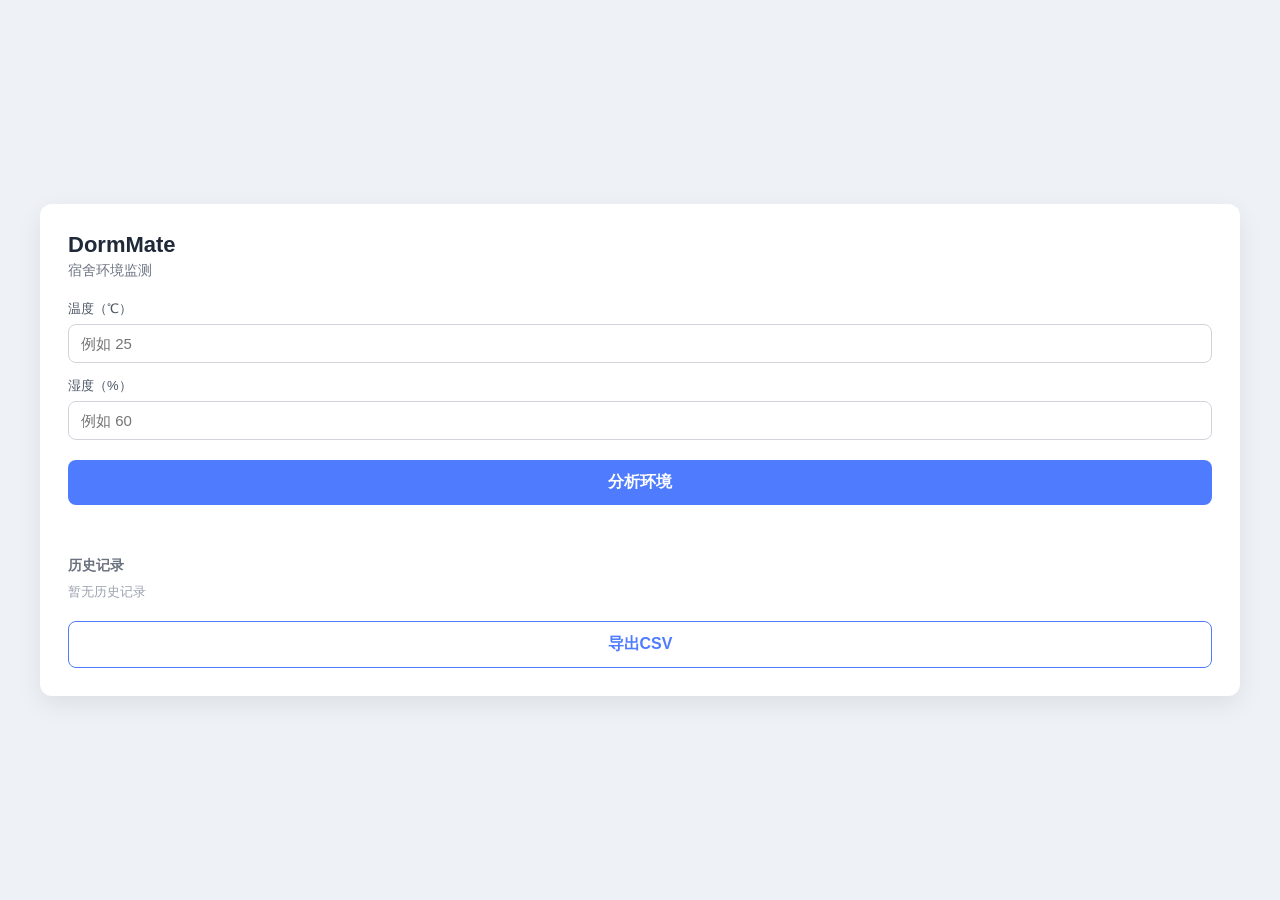
==== web/index.html @ 6cca16c0 "M2 基础宿舍监测页面，温湿度展示，导出报表（初始可运行版本） Co-Authored-By: Claude Code <noreply@anthropic.com>" ====
<!DOCTYPE html>
<html lang="zh-CN">
<head>
  <meta charset="UTF-8" />
  <meta name="viewport" content="width=device-width, initial-scale=1.0" />
  <title>DormMate · 宿舍环境监测</title>
  <link rel="stylesheet" href="style.css" />
</head>
<body>
  <main class="card">
    <h1 class="title">DormMate</h1>
    <p class="subtitle">宿舍环境监测</p>

    <div class="field">
      <label for="temperature">温度（℃）</label>
      <input id="temperature" type="text" inputmode="decimal" placeholder="例如 25" />
    </div>

    <div class="field">
      <label for="humidity">湿度（%）</label>
      <input id="humidity" type="text" inputmode="decimal" placeholder="例如 60" />
    </div>

    <button id="analyzeBtn" type="button">分析环境</button>

    <p id="message" class="message" role="alert"></p>

    <section id="result" class="result" hidden>
      <div class="result-grid">
        <div class="result-col">
          <h2 class="result-title">当前状态</h2>
          <p class="status" id="statusText"></p>
        </div>
        <div class="result-col">
          <h2 class="result-title">建议</h2>
          <p class="advice" id="adviceText"></p>
        </div>
      </div>
    </section>

    <section class="history">
      <h2 class="history-title">历史记录</h2>
      <ul id="historyList" class="history-list"></ul>
      <p id="historyEmpty" class="history-empty">暂无历史记录</p>
    </section>

    <button id="exportBtn" type="button">导出CSV</button>
  </main>

  <script src="script.js"></script>
</body>
</html>
---- web/style.css ----
/* NOVA DormMate C01 · M1 样式 */
* {
  box-sizing: border-box;
  margin: 0;
  padding: 0;
}

body {
  font-family: -apple-system, BlinkMacSystemFont, "Segoe UI", "PingFang SC",
    "Microsoft YaHei", sans-serif;
  background: #eef2f7;
  display: flex;
  justify-content: center;
  align-items: center;
  min-height: 100vh;
  padding: 24px;
}

/* 卡片：自定义圆角 + 阴影（核验点 1） */
.card {
  width: 100%;
  max-width: 1200px;
  background: #fff;
  border-radius: 12px;
  box-shadow: 0 8px 24px rgba(0, 0, 0, 0.08);
  padding: 28px;
}

.title {
  font-size: 22px;
  font-weight: 700;
  color: #1f2937;
}

.subtitle {
  font-size: 14px;
  color: #6b7280;
  margin: 4px 0 20px;
}

.field {
  margin-bottom: 14px;
}

.field label {
  display: block;
  font-size: 13px;
  color: #4b5563;
  margin-bottom: 6px;
}

.field input {
  width: 100%;
  padding: 10px 12px;
  border: 1px solid #d1d5db;
  border-radius: 8px;
  font-size: 15px;
  outline: none;
  transition: border-color 0.15s;
}

.field input:focus {
  border-color: #4f7cff;
}

/* 主按钮：自定义配色 + 悬停加深 + 圆角（核验点 2） */
button#analyzeBtn {
  width: 100%;
  margin-top: 6px;
  padding: 12px;
  border: none;
  border-radius: 8px;
  background: #4f7cff;
  color: #fff;
  font-size: 16px;
  font-weight: 600;
  cursor: pointer;
  transition: background 0.15s;
}

button#analyzeBtn:hover {
  background: #3a63e0;
}

/* 次要按钮：导出CSV（白底描边 + 蓝色文字，与主按钮区分） */
button#exportBtn {
  width: 100%;
  margin-top: 20px;
  padding: 12px;
  border: 1px solid #4f7cff;
  border-radius: 8px;
  background: #fff;
  color: #4f7cff;
  font-size: 16px;
  font-weight: 600;
  cursor: pointer;
  transition: background 0.15s, color 0.15s;
}

button#exportBtn:hover {
  background: #f5f8ff;
}

.message {
  min-height: 20px;
  margin-top: 12px;
  font-size: 13px;
  color: #dc2626;
}

.result {
  margin-top: 16px;
  padding: 16px;
  background: #f5f8ff;
  border-radius: 12px;
}

.result-grid {
  display: flex;
  gap: 24px;
}

.result-col {
  flex: 1;
  min-width: 0;
}

.result-col + .result-col {
  border-left: 1px solid #e5e7eb;
  padding-left: 24px;
}

.result-title,
.history-title {
  font-size: 14px;
  color: #6b7280;
  margin-bottom: 8px;
}

.status,
.advice {
  font-size: 15px;
  line-height: 1.5;
  min-height: 1.5em;
}

.status {
  font-weight: 700;
  color: #1f2937;
}

.advice {
  color: #4f7cff;
}

.history {
  margin-top: 20px;
}

.history-list {
  list-style: none;
  display: flex;
  flex-direction: column;
  gap: 8px;
}

.history-list li {
  display: flex;
  justify-content: space-between;
  align-items: center;
  gap: 8px;
  padding: 10px 12px;
  background: #f9fafb;
  border-radius: 8px;
  font-size: 13px;
  color: #374151;
}

.history-list .time {
  color: #9ca3af;
  flex: 1;
}

.history-list .metrics {
  flex-shrink: 0;
}

.history-empty {
  font-size: 13px;
  color: #9ca3af;
}
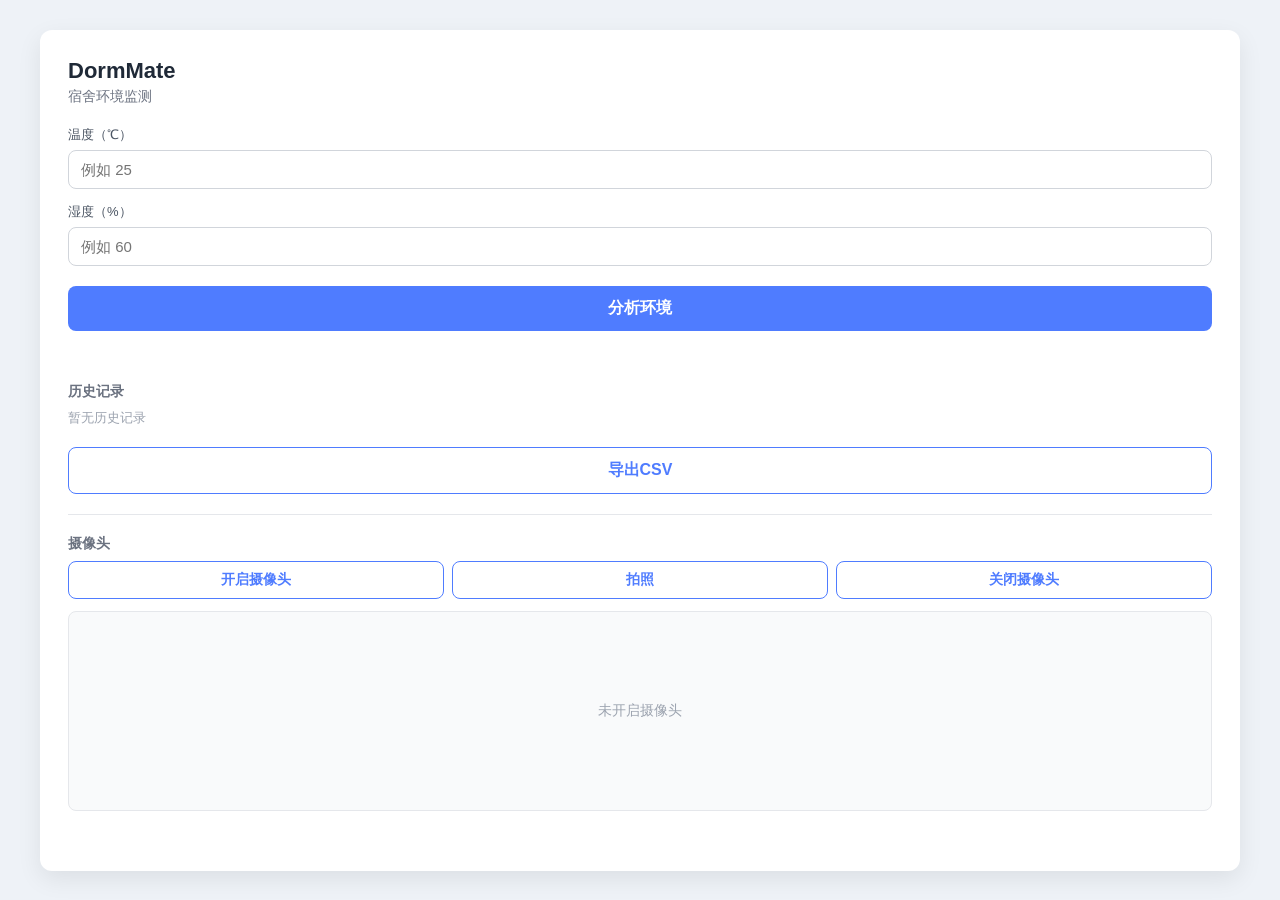
==== commit be3ec61c: "新增摄像头拍照、现场快照功能 Co-Authored-By: Claude Code <noreply@anthropic.com>" ====
--- a/web/index.html
+++ b/web/index.html
@@ -45,6 +45,24 @@
     </section>
 
     <button id="exportBtn" type="button">导出CSV</button>
+
+    <!-- M3 摄像头区域 -->
+    <section class="camera">
+      <h2 class="section-title">摄像头</h2>
+      <div class="media-actions">
+        <button id="startCamBtn" type="button">开启摄像头</button>
+        <button id="captureBtn" type="button">拍照</button>
+        <button id="stopCamBtn" type="button">关闭摄像头</button>
+      </div>
+      <div class="cam-view">
+        <video id="video" class="is-hidden" autoplay playsinline muted></video>
+        <div id="camPlaceholder" class="cam-placeholder">未开启摄像头</div>
+      </div>
+      <canvas id="canvas" hidden></canvas>
+      <div class="photo-preview"><img id="photo" class="is-hidden" alt="照片预览" /></div>
+    </section>
+
+    <p id="mediaMessage" class="media-message" role="alert"></p>
   </main>
 
   <script src="script.js"></script>
--- a/web/style.css
+++ b/web/style.css
@@ -101,6 +101,90 @@
   background: #f5f8ff;
 }
 
+/* ===== M3 · 摄像头 ===== */
+.section-title {
+  font-size: 14px;
+  color: #6b7280;
+  margin-bottom: 8px;
+}
+
+.camera {
+  margin-top: 20px;
+  padding-top: 20px;
+  border-top: 1px solid #e5e7eb;
+}
+
+.media-actions {
+  display: flex;
+  gap: 8px;
+  margin-bottom: 12px;
+}
+
+.media-actions button {
+  flex: 1;
+  padding: 9px 0;
+  border: 1px solid #4f7cff;
+  border-radius: 8px;
+  background: #fff;
+  color: #4f7cff;
+  font-size: 14px;
+  font-weight: 600;
+  cursor: pointer;
+  transition: background 0.15s;
+}
+
+.media-actions button:hover {
+  background: #f5f8ff;
+}
+
+.cam-view {
+  position: relative;
+  width: 100%;
+  min-height: 200px;
+  border-radius: 8px;
+  background: #f9fafb;
+  border: 1px solid #e5e7eb;
+  overflow: hidden;
+}
+
+video#video {
+  width: 100%;
+  min-height: 200px;
+  display: block;
+  object-fit: cover;
+}
+
+.cam-placeholder {
+  position: absolute;
+  inset: 0;
+  display: flex;
+  align-items: center;
+  justify-content: center;
+  color: #9ca3af;
+  font-size: 14px;
+}
+
+.photo-preview {
+  margin-top: 12px;
+}
+
+img#photo {
+  width: 100%;
+  border-radius: 8px;
+  display: block;
+}
+
+.media-message {
+  min-height: 20px;
+  margin-top: 12px;
+  font-size: 13px;
+  color: #dc2626;
+}
+
+.is-hidden {
+  display: none !important;
+}
+
 .message {
   min-height: 20px;
   margin-top: 12px;
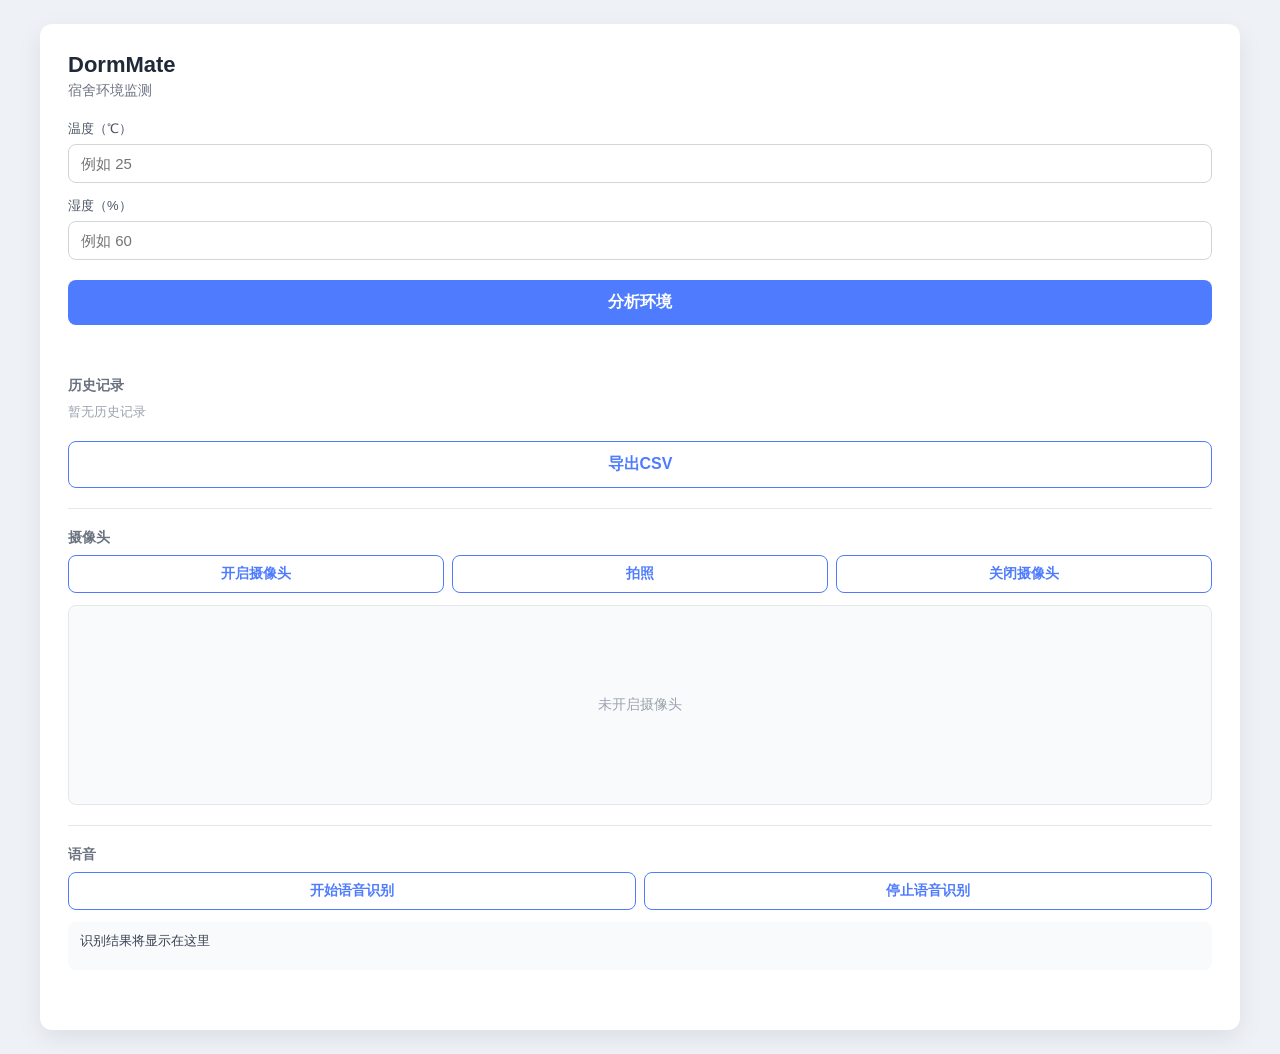
==== commit 100950ff: "新增 ASR 语音识别 + TTS 语音播报 + 语音指令解析 Co-Authored-By: Claude Code <noreply@anthropic.com>" ====
--- a/web/index.html
+++ b/web/index.html
@@ -62,6 +62,16 @@
       <div class="photo-preview"><img id="photo" class="is-hidden" alt="照片预览" /></div>
     </section>
 
+    <!-- M3 语音区域 -->
+    <section class="voice">
+      <h2 class="section-title">语音</h2>
+      <div class="media-actions">
+        <button id="startAsrBtn" type="button">开始语音识别</button>
+        <button id="stopAsrBtn" type="button">停止语音识别</button>
+      </div>
+      <p id="asrText" class="asr-text">识别结果将显示在这里</p>
+    </section>
+
     <p id="mediaMessage" class="media-message" role="alert"></p>
   </main>
 
--- a/web/style.css
+++ b/web/style.css
@@ -101,14 +101,15 @@
   background: #f5f8ff;
 }
 
-/* ===== M3 · 摄像头 ===== */
+/* ===== M3 · 摄像头 / 语音 ===== */
 .section-title {
   font-size: 14px;
   color: #6b7280;
   margin-bottom: 8px;
 }
 
-.camera {
+.camera,
+.voice {
   margin-top: 20px;
   padding-top: 20px;
   border-top: 1px solid #e5e7eb;
@@ -172,6 +173,18 @@
   width: 100%;
   border-radius: 8px;
   display: block;
+}
+
+.asr-text {
+  min-height: 48px;
+  margin-top: 12px;
+  padding: 10px 12px;
+  background: #f9fafb;
+  border-radius: 8px;
+  font-size: 13px;
+  color: #374151;
+  white-space: pre-wrap;
+  word-break: break-word;
 }
 
 .media-message {
